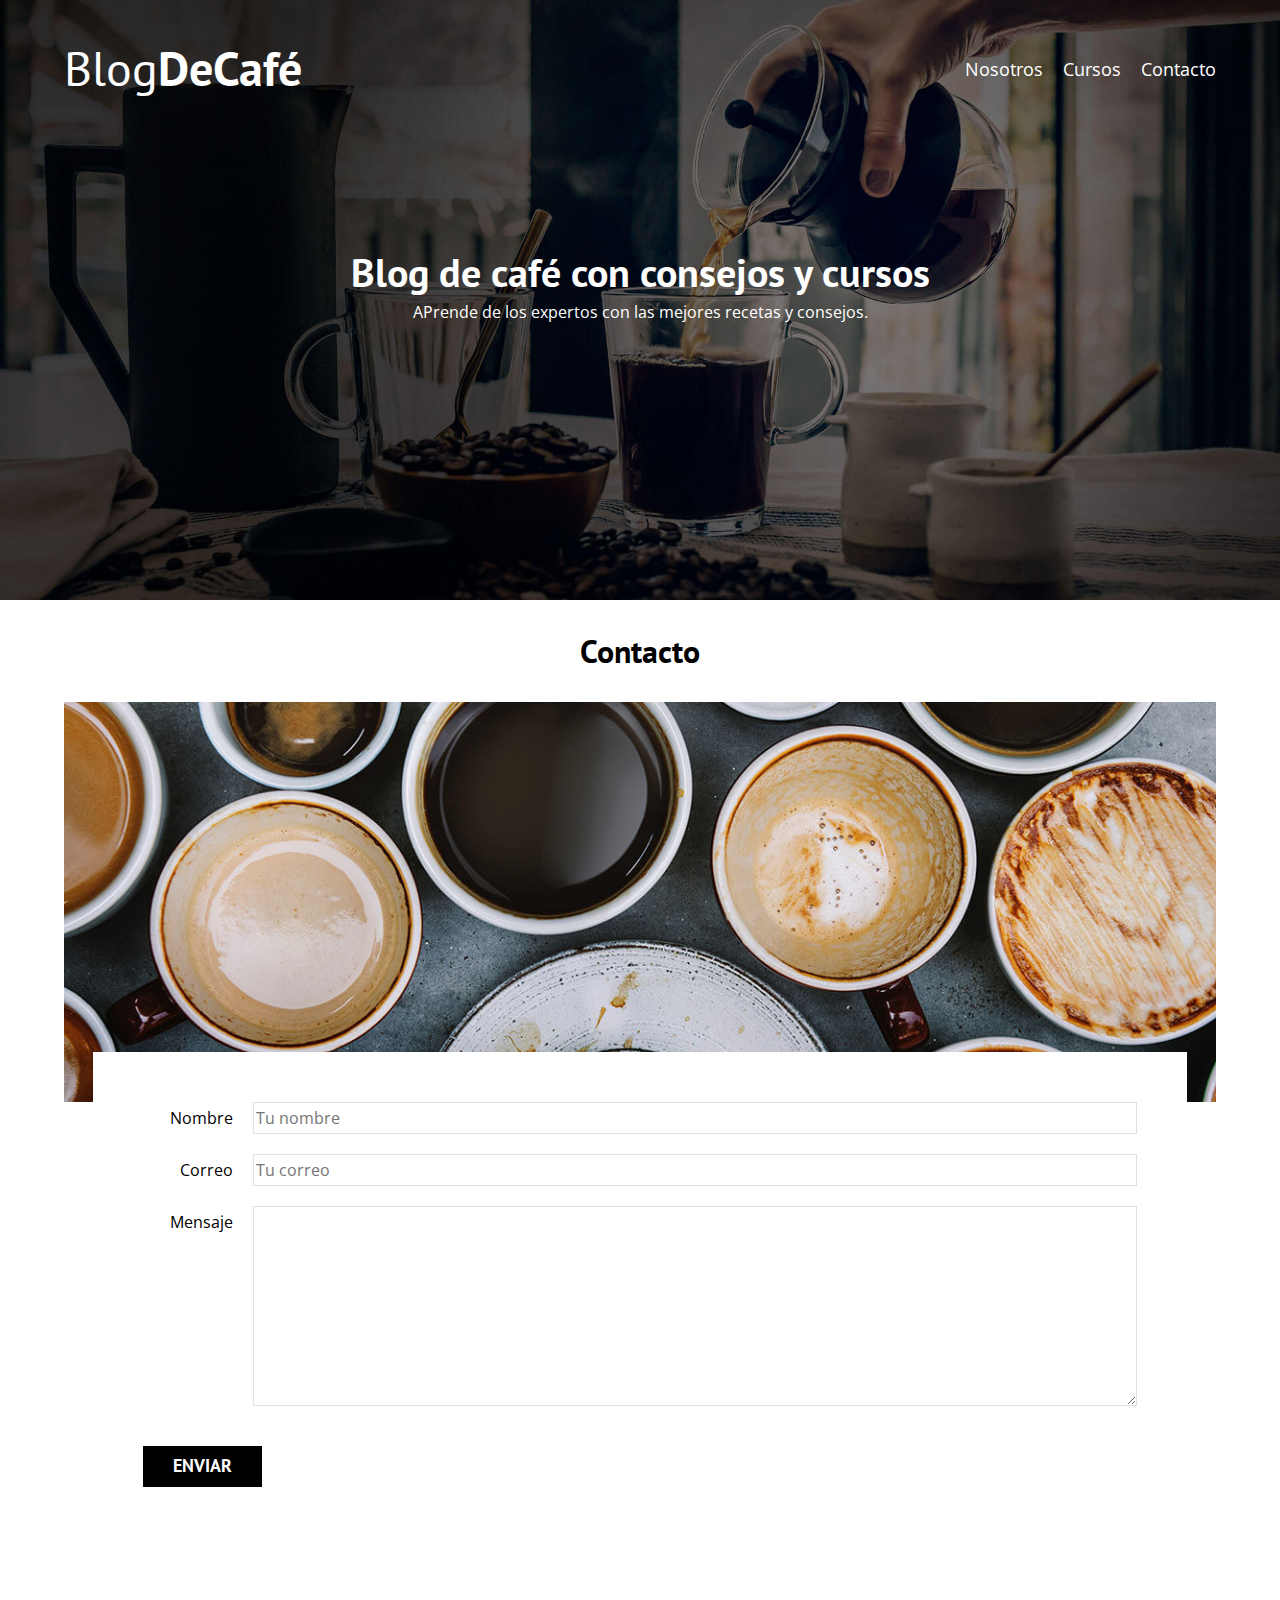
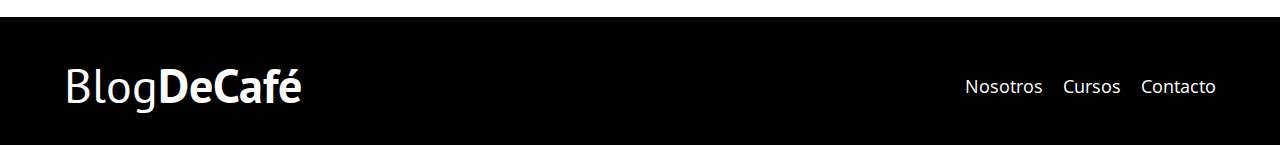
==== contacto.html @ 5df2f789 "Added contacto page" ====
<!DOCTYPE html>
<html lang="en">
  <head>
    <meta charset="UTF-8" />
    <meta http-equiv="X-UA-Compatible" content="IE=edge" />
    <meta name="viewport" content="width=device-width, initial-scale=1.0" />
    <link rel="stylesheet" href="/css/normalize.css" />
    <link
      href="https://fonts.googleapis.com/css2?family=Open+Sans&family=PT+Sans:wght@400;700&display=swap"
      rel="stylesheet"
    />
    <link rel="stylesheet" href="/css/style.css" />
    <title>Blog Cafe</title>
  </head>
  <body>
    <header class="header">
      <div class="container">
        <div class="bar">
          <a href="index.html" class="logo">
            <h1 class="logo__name no-margin center-txt">
              Blog<span class="logo__bold">DeCafé</span>
            </h1>
          </a>
          <nav class="navegation">
            <a href="nosotros.html" class="navegation__link">Nosotros</a>
            <a href="cursos.html" class="navegation__link">Cursos</a>
            <a href="contacto.html" class="navegation__link">Contacto</a>
          </nav>
        </div>
      </div>
      <div class="header__txt">
        <h2 class="no-margin">Blog de café con consejos y cursos</h2>
        <p class="no-margin">
          APrende de los expertos con las mejores recetas y consejos.
        </p>
      </div>
    </header>
    <main class="container">
      <h3 class="center-txt">Contacto</h3>
      <div class="contact-bg"></div>
      <form class="form">
        <div class="field">
          <label class="field__label" for="name">Nombre</label>
          <input
            class="field__input"
            type="text"
            placeholder="Tu nombre"
            id="name"
          />
        </div>
        <div class="field">
          <label class="field__label" for="email">Correo</label>
          <input
            class="field__input"
            type="email"
            placeholder="Tu correo"
            id="email"
          />
        </div>
        <div class="field">
          <label class="field__label" for="message">Mensaje</label>
          <textarea
            class="field__input field__input--textarea"
            id="message"
          ></textarea>
        </div>
        <div class="field field--btn">
          <input type="submit" value="Enviar" class="btn btn--primary" />
        </div>
      </form>
    </main>
    <footer class="footer">
      <div class="container">
        <div class="bar">
          <a href="index.html" class="logo">
            <h1 class="logo__name no-margin center-txt">
              Blog<span class="logo__bold">DeCafé</span>
            </h1>
          </a>
          <nav class="navegation">
            <a href="nosotros.html" class="navegation__link">Nosotros</a>
            <a href="cursos.html" class="navegation__link">Cursos</a>
            <a href="contacto.html" class="navegation__link">Contacto</a>
          </nav>
        </div>
      </div>
    </footer>
  </body>
</html>
---- css/style.css ----
:root {
  --headingFont: 'PT Sans', sans-serif;
  --paragraphFont: 'Open Sans',
    sans-serif;

  --primary: #784D3C;
  --withe: #FFF;
  --black: #000;
  --ligthGrey: #E1E1E1;
}


html {
  font-size: 62.5%;
  /* 1rem = 10px*/
  box-sizing: border-box;
  /*box model hack*/
}

*,
*:before,
*:after {
  box-sizing: inherit;
  /*box model hack*/
}

body {
  font-family: var(--paragraphFont);
  font-size: 1.6rem;
  line-height: 2;
}

/* Globals */
.container {
  /* max-width: 120rem;
  width: 90%; */
  /* EL min width: min(valor1, valor2), hace exactamente lo mismo que las lineas comentadas arriba */
  width: min(90%, 120rem);
  margin: 0 auto;
}
a {
  text-decoration: none;
}
h1, h2, h3, h4 {
  font-family: var(--headingFont);
  line-height: 1.2;
}
h1 {
  font-size: 4.8rem;
}
h2 {
  font-size: 4rem;
}
h3 {
  font-size: 3.2rem;
}
h4 {
  font-size: 2.8rem;
}
img {
  max-width: 100%;
}

/* Utilities */
.no-margin {
  margin: 0;
}
.no-padding {
  padding: 0;
}
.center-txt {
  text-align: center;
}

/* Header */
.header {
  background-image: url(../img/banner.jpg);
  height: 60rem;
  background-size: cover;
  background-repeat: no-repeat;
  background-position: center center; /*centra en eje x y eje y*/
}
.header__txt {
  text-align: center;
  color: var(--withe);
  margin-top: 5rem;
}
@media ( min-width: 768px ) {
  .header__txt {
    margin-top: 15rem;
  }
}
.bar {
  padding-top: 4rem;
}
@media ( min-width: 768px ) {
  .bar {
    display: flex;
    justify-content: space-between;
    align-items: center;
  }
}
.logo {
  color: var(--withe);
}
.logo__name {
  font-weight: 400;
}
.logo__bold {
  font-weight: 700;
}
@media (min-width: 768px) {
  .navegation {
    display: flex;
    gap: 2rem;
  }
}
.navegation__link {
  display: block;
  text-align: center;
  font-size: 1.8rem;
  color: var(--withe)
}

/* Blog */
@media ( min-width: 768px ) {
  .main-container {
    display: grid;
    grid-template-columns: 2fr 1fr;
    column-gap: 4rem;
  }
}
.post {
  border-bottom: 1px solid var(--ligthGrey);
  margin-bottom: 2rem;
}
.post:last-of-type {
  border: none;
  margin-bottom: 0;
}
.btn {
  display: block;
  font-family: var(--headingFont);
  color: var(--withe);
  text-align: center;
  padding: 1rem 3rem;
  font-size: 1.8rem;
  text-transform: uppercase;
  font-weight: 700;
  margin-bottom: 2rem;
  border: none;
}
.btn:hover {
  cursor: pointer;
}
@media ( min-width: 768px ) {
  .btn {
    /*El display inline es inmune al margin y al width, si queremos que respete esas propiedades, tenemos que usar inline-block*/
    /* display: inline; */
    display: inline-block;
  }
}
.btn--primary {
  background-color: var(--black);
}
.btn--secondary {
  background-color: var(--primary);
}
.courses {
  list-style: none;
}
.widget-curso{
  border-bottom: 1px solid var(--ligthGrey);
  margin-bottom: 2rem;
}
.widget-curso:last-of-type {
  border: none;
  margin-bottom: 0;
}
.widget-curso__label, .course__label {
  font-family: var(--headingFont);
  font-weight: 700;
}
.widget-curso__info, .course__info {
  font-weight: 400;
}
.widget-curso__label, .widget-curso__info, .course__label, .course__info {
  font-size: 2rem;
}

/* Footer */
.footer {
  background-color: var(--black);
  padding-bottom: 3rem;
  margin-top: 4rem;
}

/* Sobre nosotros */
@media ( min-width: 768px ) {
  .about-us {
    display: grid;
    grid-template-columns: repeat(2, 1fr);
    column-gap: 2rem;
  }
  /*Another alternative option 1*/
  /* .about-us {
    display: flex;
    justify-content: space-between;
  }
  .about-us__img, .about-us__txt {
    flex-basis: calc(50% - 1rem);
  } */
  /*Another alternative option 2*/
  /* .about-us {
    display: flex;
    justify-content: space-between;
  } */
  /* .about-us__img{
      flex: factorDeCrecimiento NoSeHaraMasPeq baseATomar 
    flex: 0 0 calc(50% - 1rem);
  } */
  /* .about-us__txt {
    flex: 0 0 0 calc(50% - 1rem);
  } */
}

/* Curso */
.course {
  padding: 3rem 0;
  border-bottom: 1px solid var(--ligthGrey);
}
.course:last-of-type {
  border: none;
}
@media ( min-width: 768px ) {
  .course {
    display: grid;
    grid-template-columns: 1fr 2fr;
    column-gap: 2rem;
  }
}

/* Contacto */
.contact-bg {
  background-image: url(../img/contacto.jpg);
  /* Para que se vea en el div vacio se debe asignar una altura. */
  height: 40rem;
  background-size: cover;
  background-repeat: no-repeat;
}
.form {
  background-color: var(--withe);
  margin: -5rem auto 0 auto;
  width: 95%;
  padding: 5rem;
}
.field {
  display: flex;
  margin-bottom: 2rem;
  gap: 2rem;
}
.field__label {
  flex: 0 0 9rem;
  text-align: right;
}
.field__input {
  flex: 1;
  border: 1px solid var(--ligthGrey);
}
.field__input--textarea {
  height: 20rem;
}
.field--btn {
  margin-top: 4rem;
}
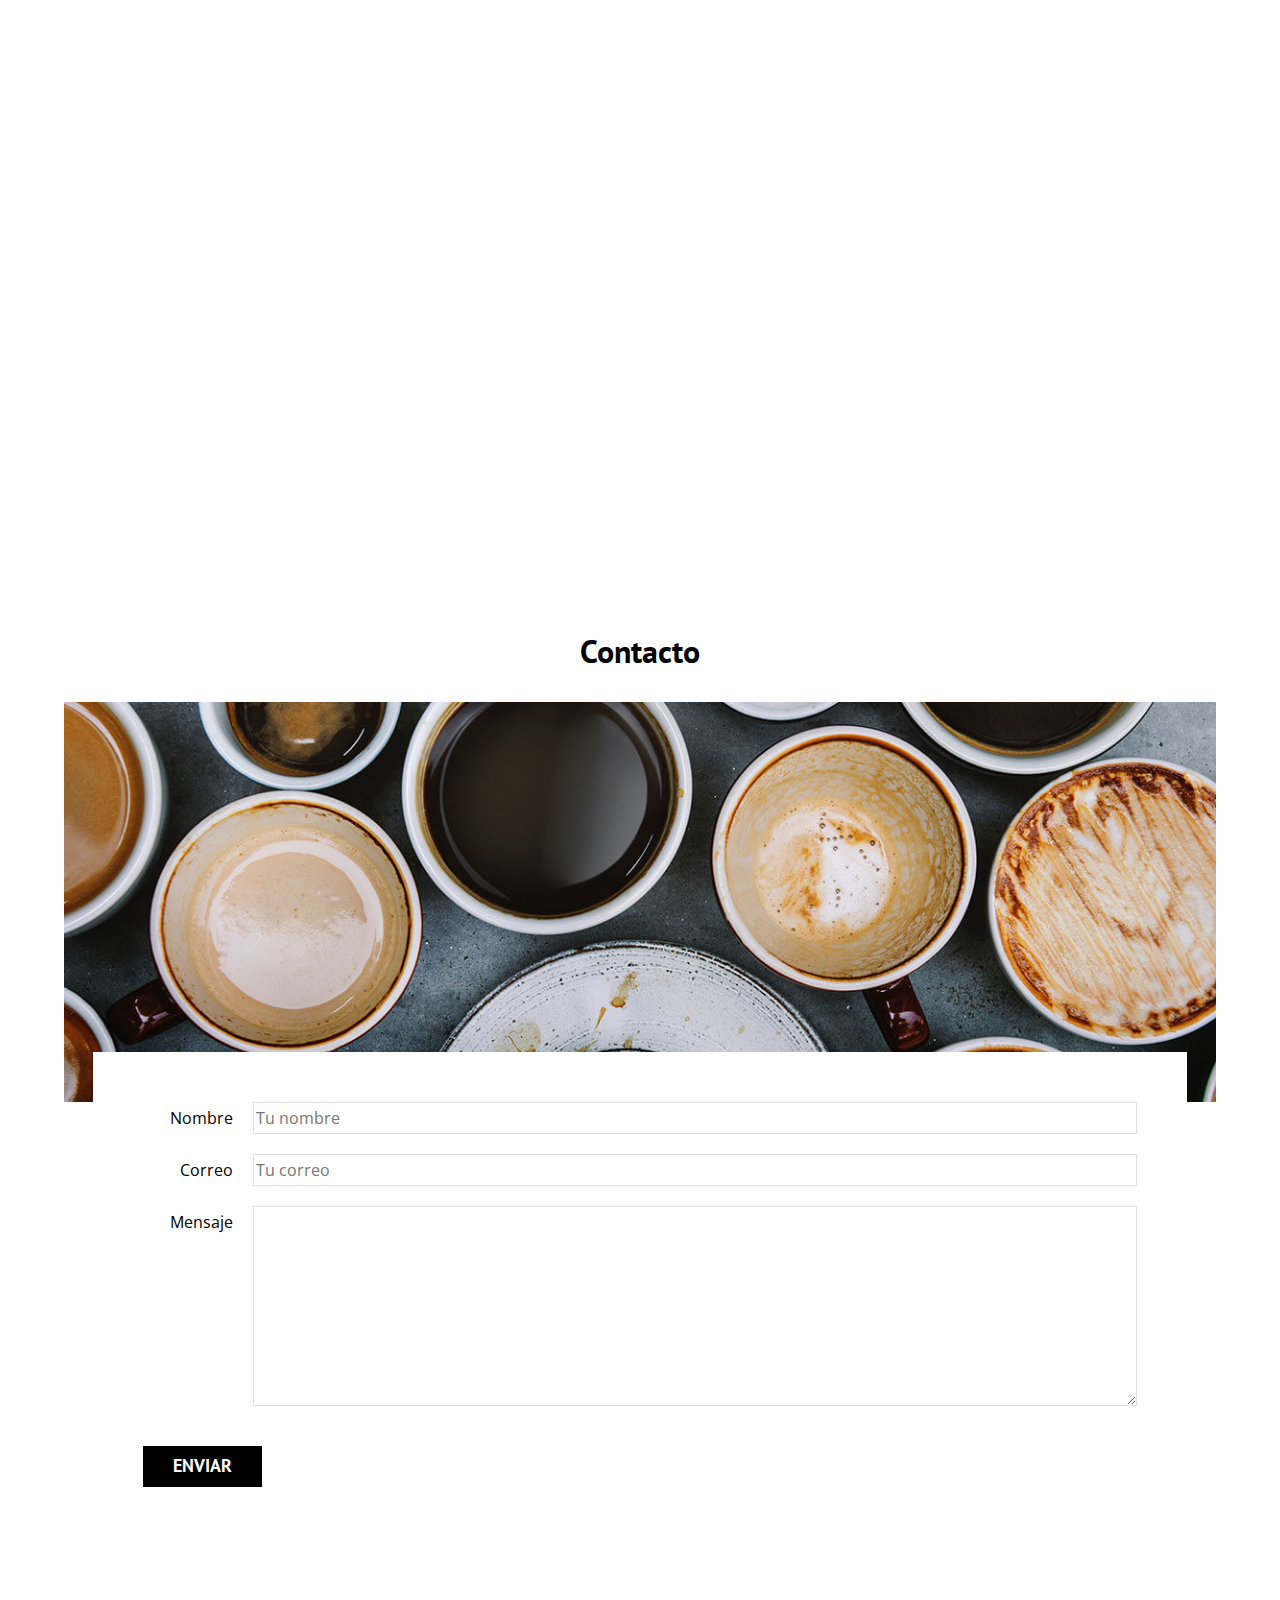
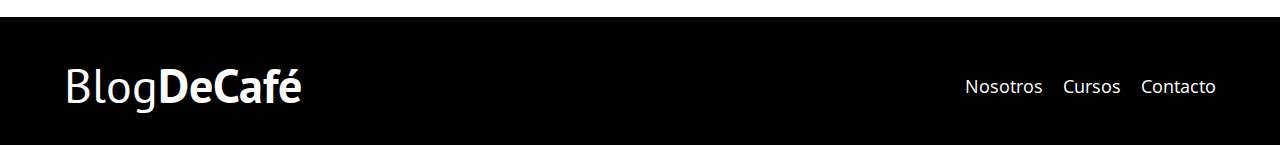
==== commit 37d93141: "Added form validations" ====
--- a/contacto.html
+++ b/contacto.html
@@ -85,5 +85,6 @@
         </div>
       </div>
     </footer>
+    <script src="js/scripts.js"></script>
   </body>
 </html>
--- a/css/style.css
+++ b/css/style.css
@@ -73,8 +73,13 @@
 }
 
 /* Header */
+.webp .header {
+  background-image: url(../img/banner.webp);
+}
+.no-webp .header {
+  background-image: url(../img/banner.jpg);
+}
 .header {
-  background-image: url(../img/banner.jpg);
   height: 60rem;
   background-size: cover;
   background-repeat: no-repeat;
@@ -241,6 +246,20 @@
 }
 
 /* Contacto */
+.error {
+  background-color: rgb(185, 0, 0);
+  color: var(--withe);
+  padding: 1rem;
+  text-transform: uppercase;
+  text-align: center;
+}
+.success {
+  background-color: rgb(74, 185, 0);
+  color: var(--withe);
+  padding: 1rem;
+  text-transform: uppercase;
+  text-align: center;
+}
 .contact-bg {
   background-image: url(../img/contacto.jpg);
   /* Para que se vea en el div vacio se debe asignar una altura. */
